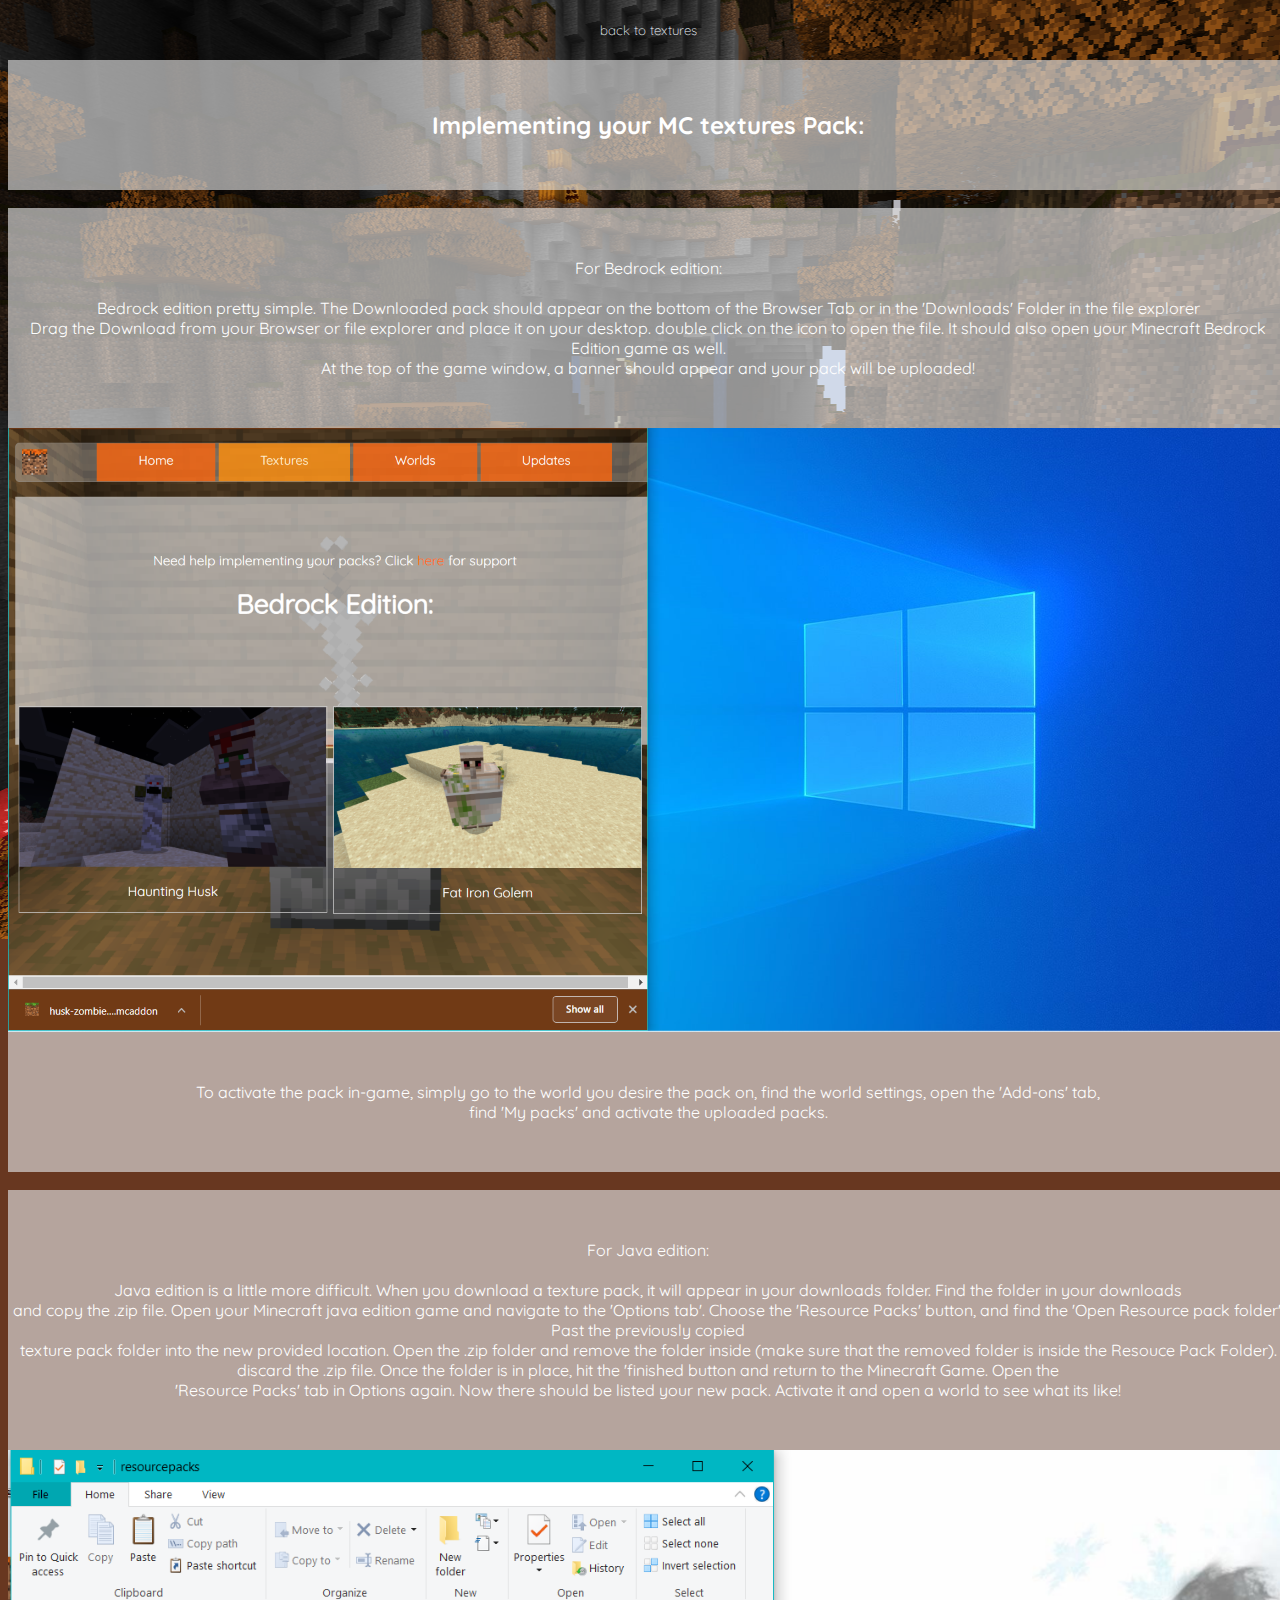
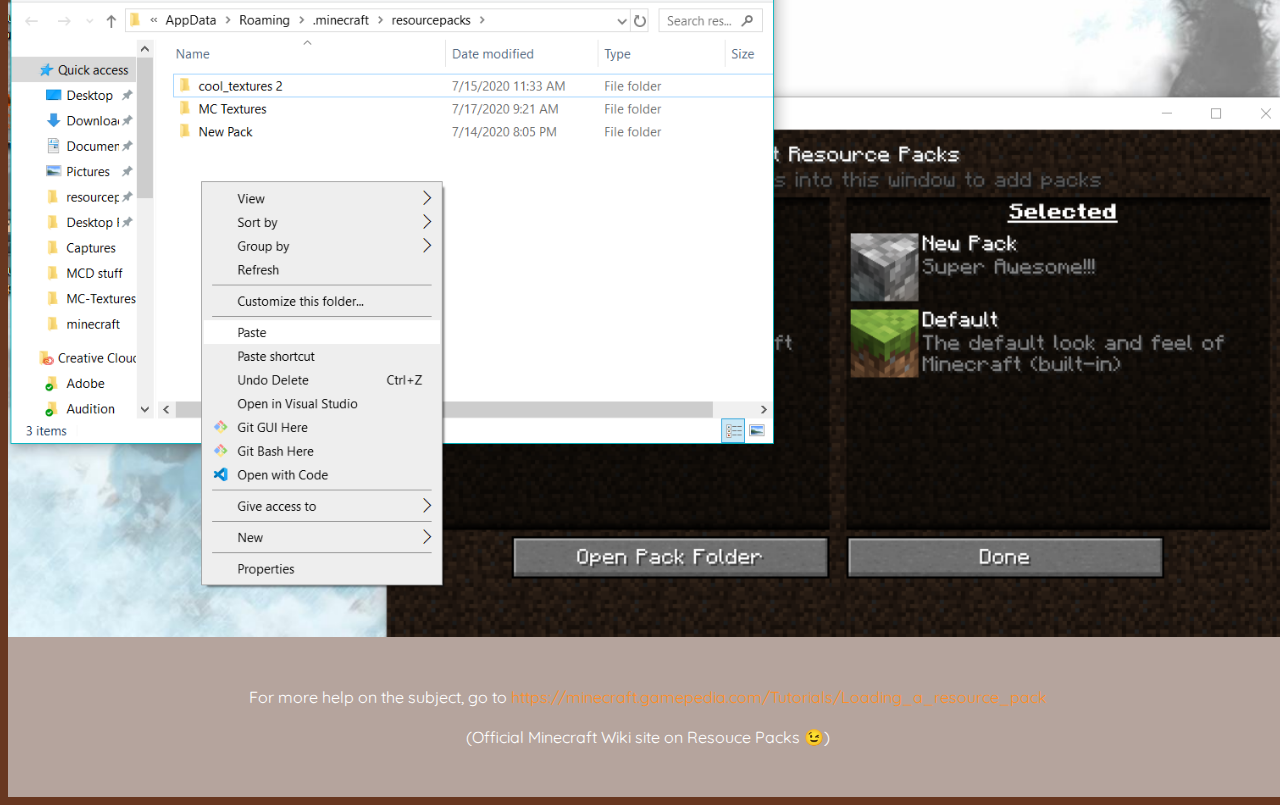
==== Help.html @ 1fb04d52 "Working things" ====
<!DOCTYPE html>
<html lang="en">
<head>
    <meta name="viewport" content="width=device-width, initial-scale=1">
    <link href='https://fonts.googleapis.com/css?family=Quicksand' rel='stylesheet'>
    <link rel="stylesheet" type="text/css" href="Style.css">
    <meta charset="UTF-8">
    <meta name="viewport" content="width=device-width, initial-scale=1.0">
    <title>MC Textures Support</title>
    <link rel="icon" href="Favicon.png" type="image/png" sizes="16x16">
</head>
<body>
<h5 style="text-align: center; font-family: Quicksand; font-weight: 200;"><a href="Textures.html" style="color: aliceblue; text-decoration: none; width: 100%;">back to textures</a></h5>
<h2 class="floatingCard">Implementing your MC textures Pack:</h2>
<p class="floatingCard">For Bedrock edition: <br><br>Bedrock edition pretty simple. The Downloaded pack should appear on the bottom of the Browser Tab or in the 'Downloads' Folder in the file explorer<br>
Drag the Download from your Browser or file explorer and place it on your desktop. double click on the icon to open the file. It should also open your Minecraft Bedrock Edition game as well.<br>
At the top of the game window, a banner should appear and your pack will be uploaded!</p>
<img src="Download img.png" alt="screenshot of a download bar with download" class="floatingCard" style="width: 100%; margin-top: 0px; padding-top: 0px;">
<p class="floatingCard" style="margin-top: -4px; padding-top: 0px;">To activate the pack in-game, simply go to the world you desire the pack on, find the world settings, open the 'Add-ons' tab,<br>
find 'My packs' and activate the uploaded packs.</p>

<p class="floatingCard">For Java edition: <br><br>Java edition is a little more difficult. When you download a texture pack, it will appear in your downloads folder. Find the folder in your downloads<br>
and copy the .zip file. Open your Minecraft java edition game and navigate to the 'Options tab'. Choose the 'Resource Packs' button, and find the 'Open Resource pack folder'. Past the previously copied<br>
texture pack folder into the new provided location. Open the .zip folder and remove the folder inside (make sure that the removed folder is inside the Resouce Pack Folder). discard the .zip file. Once the 
folder is in place, hit the 'finished button and return to the Minecraft Game. Open the <br>
'Resource Packs' tab in Options again. Now there should be listed your new pack. Activate it and open a world to see what its like!</p>
<img src="MC Resouces pic.png" alt="screenshot of Minecraft and a file Explorer" class="floatingCard" style="width: 100%; margin-top: 0px; padding-top: 0px;">
<p class="floatingCard" style="margin-top: -4px; padding-top: 0px;">For more help on the subject, go to <a href="https://minecraft.gamepedia.com/Tutorials/Loading_a_resource_pack" style="color: rgb(255, 142, 37); text-decoration: none;">https://minecraft.gamepedia.com/Tutorials/Loading_a_resource_pack</a><br><br>
(Official Minecraft Wiki site on Resouce Packs 😉)</p>
</body>
</html>
---- Style.css ----
body{
background: url('Falling World.png') no-repeat center center fixed;
object-fit: cover;
width: 100%;
height: 100%;
background-color: rgb(104, 55, 32);
}
#menue-item > li {
    display: inline-block;
}
#menue-item {
    overflow: hidden;
    list-style: none;
    padding-top: 10px;
    padding-bottom: 0px;
    padding-left: 50px;
    padding-right: 50px;
    border: 1px solid rgba(143, 143, 143, 0.432) ;
    border-radius: 5px;
    background-color: #ffffff46;
    Height: 35px;
    max-width: 10000px;
    margin: none; 
    text-align: right;
    
}
.top-bar-text{
    position: relative;
    top: 0px;
    right: 0px;
}
.navbar{
    margin: 0px;
    width: 100%;
    padding-bottom: 20px;
    padding-right: 130px;
    padding-left: 130px;
    padding-top: 11px;
    font-family:Quicksand; font-size: 15px;
    font-weight: 50px;
    background-color: rgba(255, 100, 11, 0.767);
    color: #ffffff;
    text-decoration: none;
    }
.navbar:hover {
    color: whitesmoke;
    background-color: rgba(255, 80, 11, 0.836);
    }
    @media screen and (min-width: 1026) {
      
      .navbar{
        margin: 0px;
        width: 100%;
        padding-bottom: 20px;
        padding-right: 130px;
        padding-left: 130px;
        padding-top: 11px;
        font-family:Quicksand; font-size: 15px;
        font-weight: 50px;
        background-color: rgba(255, 100, 11, 0.767);
        color: #ffffff;
        text-decoration: none;
        }
      }
      @media screen and (max-width: 1025px) {
      body{
        background: url('claymore\ in\ rock.png') no-repeat center center fixed;
        background-color: rgb(99, 71, 30);
        }
      .navbar{
        margin: 0px;
        width: 100%;
        padding-bottom: 20px;
        padding-right: 50px;
        padding-left: 50px;
        padding-top: 11px;
        font-family:Quicksand; font-size: 15px;
        font-weight: 50px;
        background-color: rgba(255, 100, 11, 0.767);
        color: #ffffff;
        text-decoration: none;
        }
    }
.floatingCard{
    margin: 0px;
    margin-top: 18px;
    background-color: #dddddda8;
    text-align: center;
    color: #ffffff;
    font-family:Quicksand; 
    padding-top: 50px;
    padding-bottom: 50px;
}
.floatingImg{
    margin: 0px;
    top: 0px;
    object-fit: cover;
    height: 400px;
    background-color: #dddddda8;
    color: #ffffff;
    font-family:Quicksand; 
    padding-top: 50px;
    padding-bottom: 50px;
    width: 100%;
}
.header{
    margin: 0px;
    font-size: 40px;
}
.banner{
    margin: 0px;
    position: relative;
    width: 100%;
}
.modal {
    display: none;
    position: fixed;
    z-index: 1;
    padding-top: 50px;
    padding-bottom: 50%;
    overflow: auto;
    left: 0;
    top: 0;
    width: 100%;
    height: 200%;
    background-color: rgb(0,0,0); /* Fallback color */
    background-color: rgba(0,0,0,0.4); /* Black w/ opacity */
  }
  
  /* Modal Content */
  .modal-content {
    position: relative;
    background-color: #fefefe;
    margin: auto;
    padding: 0;
    border: 1px solid #888;
    width: 80%;
    box-shadow: 0 4px 8px 0 rgba(0,0,0,0.2),0 6px 20px 0 rgba(0,0,0,0.19);
    -webkit-animation-name: animatetop;
    -webkit-animation-duration: 0.4s;
    animation-name: animatetop;
    animation-duration: 0.4s
  }
  
  @-webkit-keyframes animatetop {
    from {top:-300px; opacity:0} 
    to {top:0; opacity:1}
  }
  
  @keyframes animatetop {
    from {top:-300px; opacity:0}
    to {top:0; opacity:1}
  }
  
  .close {
    color: white;
    float: right;
    font-size: 28px;
    font-weight: bold;
  }
  
  .close:hover,
  .close:focus {
    color: #000;
    text-decoration: none;
    cursor: pointer;
  }
  
  .modal-header {
    font-family: Quicksand;
    padding: 2px 16px;
    background-color: #ff7b00;
    color: white;
  }
  
  .modal-body {padding: 2px 16px;}
  
  .modal-footer {
    font-family: Quicksand;
    padding: 2px 16px;
    background-color: #ff7b00;
    color: white;
  }
  div.gallery {
    margin: 0.5%;
    border: 1px solid #ccc;
    float: left;
    width: 48%;
  }
  
  div.gallery:hover {
    border: 1px solid #777;
  }
  
  div.gallery img {
    width: 100%;
    height: auto;
  }
  
  div.desc {
    padding: 15px;
    text-align: center;
  }

  .skinBanner {
    position: fixed;
    bottom: 40px;
    left: 10%;
    right: 10%;
    width: 80%;
    padding: 5px 14px;
    display: flex;
    align-items: center;
    justify-content: space-between;
    background-color: rgb(185, 185, 185);
    border-radius: 5px;
    box-shadow: 0 0 2px 1px rgba(0, 0, 0, 0.2);
  }
  .downloadButton{
    position: relative;
    float: right;
    top: 5px;
    right: 5px;
    background-color: rgb(255, 255, 255);
    border: none;
    padding: 20px;
    cursor: pointer;
  }
  .platformButtons{
    padding: 40px;
    padding-top: 10px;
    padding-bottom: 10px;
    background-color: #ffffff;
    border: none;
    font-family: Quicksand;
  }
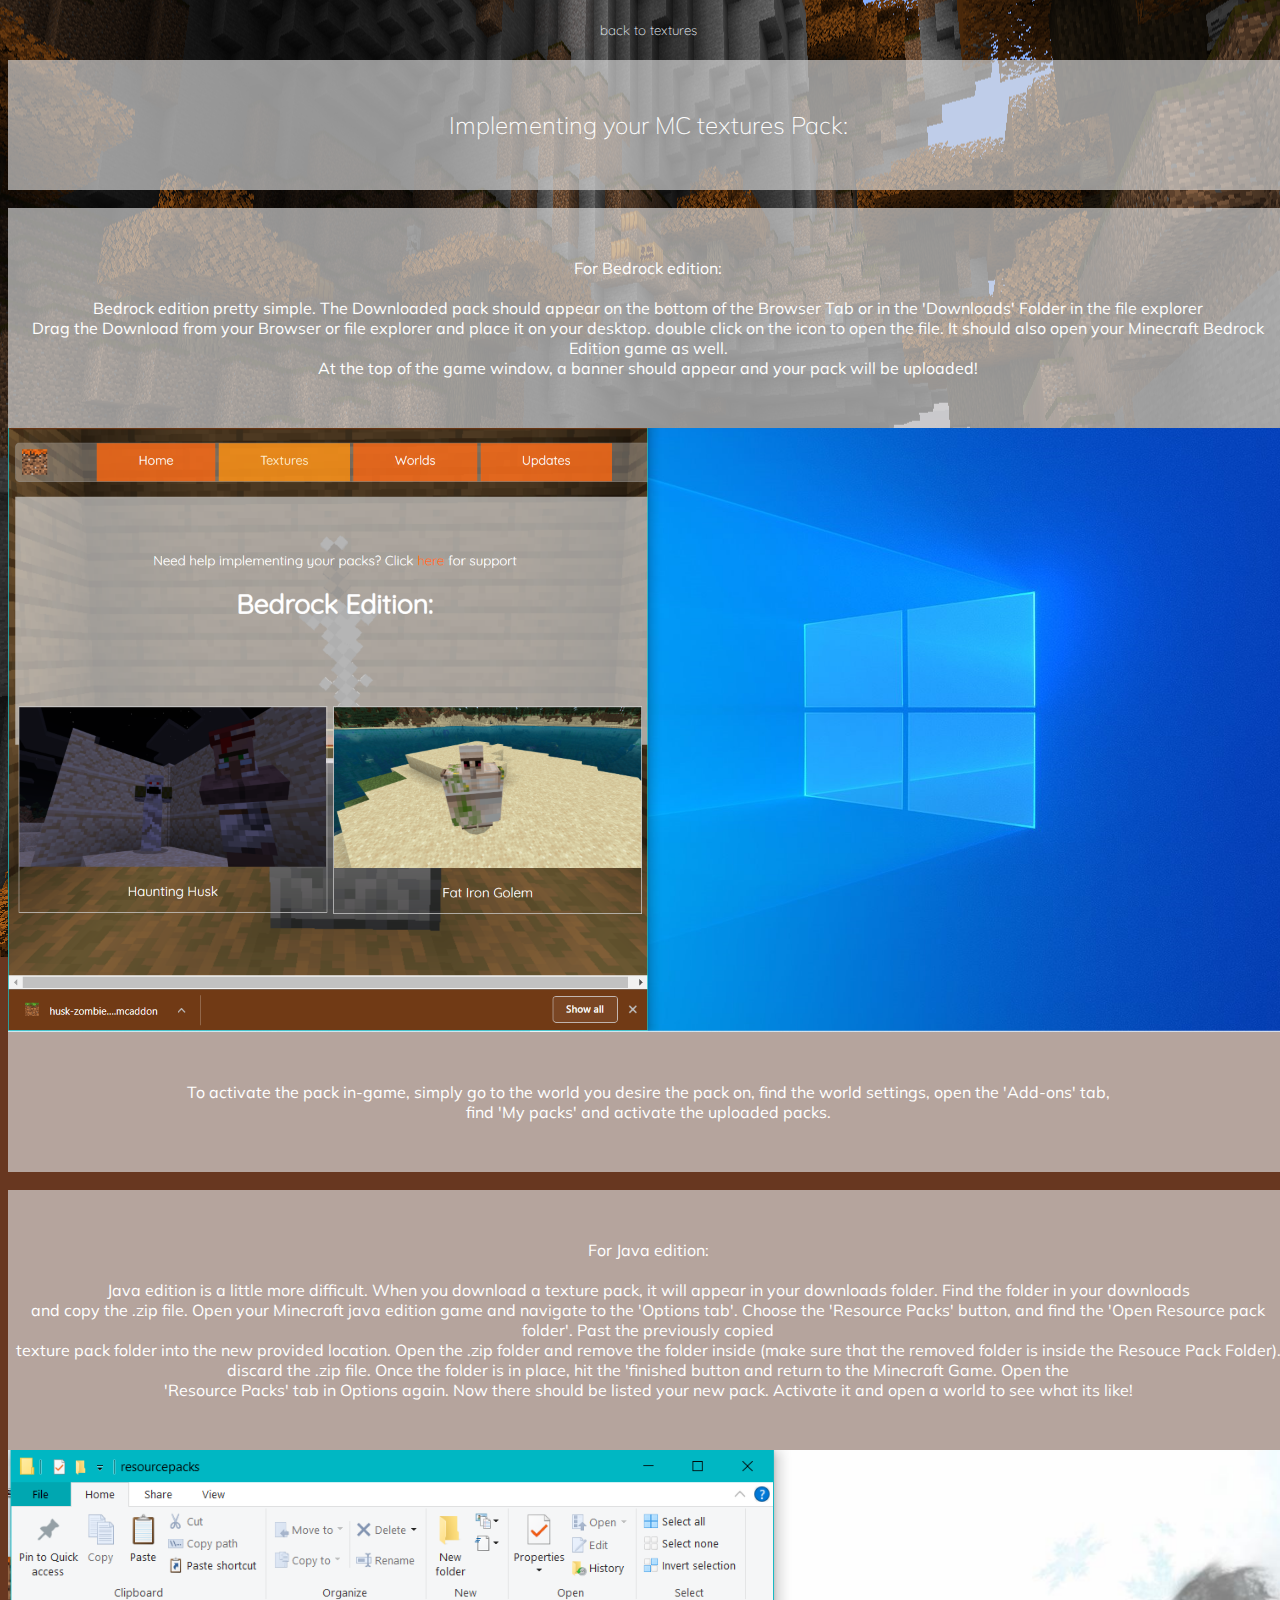
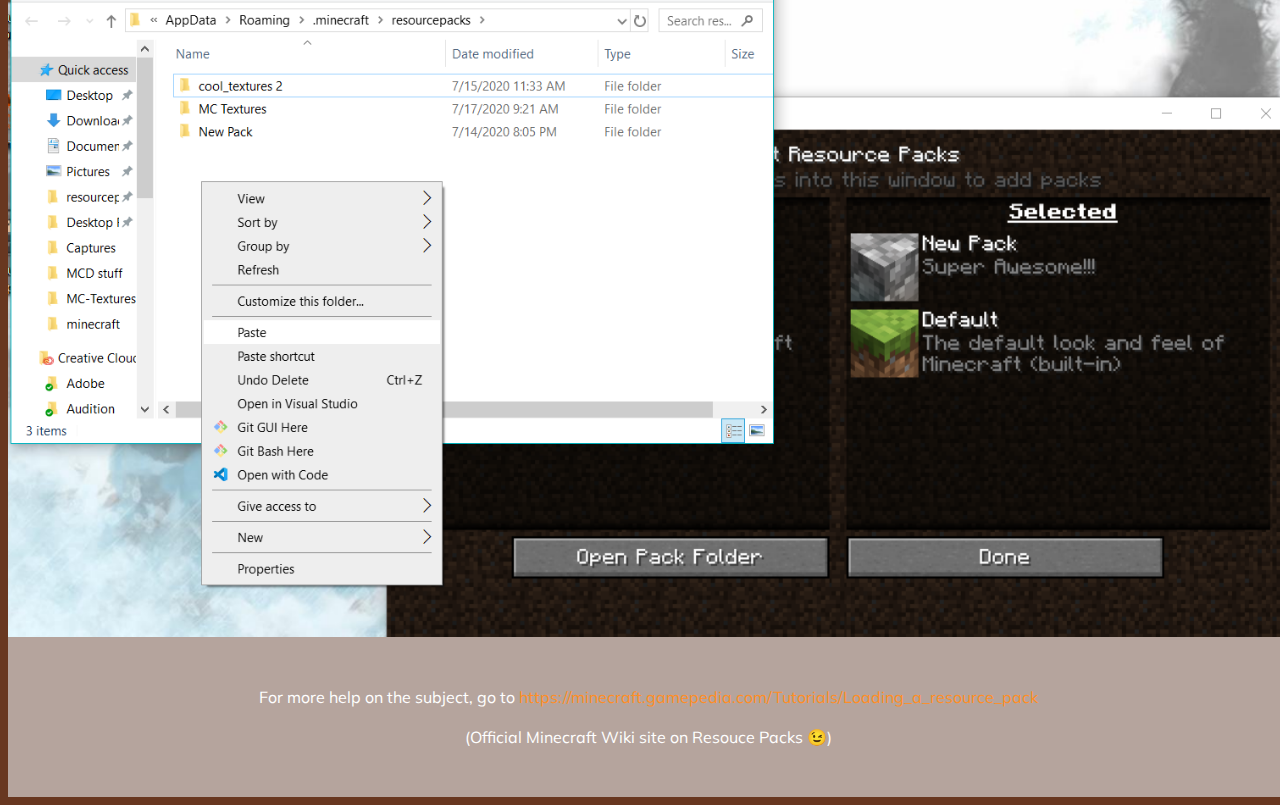
==== commit 596fda48: "stuffety stuff" ====
--- a/Help.html
+++ b/Help.html
@@ -1,6 +1,7 @@
 <!DOCTYPE html>
 <html lang="en">
 <head>
+    <link href="https://fonts.googleapis.com/css2?family=Mulish:wght@200&display=swap" rel="stylesheet">
     <meta name="viewport" content="width=device-width, initial-scale=1">
     <link href='https://fonts.googleapis.com/css?family=Quicksand' rel='stylesheet'>
     <link rel="stylesheet" type="text/css" href="Style.css">
@@ -11,7 +12,7 @@
 </head>
 <body>
 <h5 style="text-align: center; font-family: Quicksand; font-weight: 200;"><a href="Textures.html" style="color: aliceblue; text-decoration: none; width: 100%;">back to textures</a></h5>
-<h2 class="floatingCard">Implementing your MC textures Pack:</h2>
+<h2 class="floatingCard" style="font-family: Mulish; font-weight: 200;">Implementing your MC textures Pack:</h2>
 <p class="floatingCard">For Bedrock edition: <br><br>Bedrock edition pretty simple. The Downloaded pack should appear on the bottom of the Browser Tab or in the 'Downloads' Folder in the file explorer<br>
 Drag the Download from your Browser or file explorer and place it on your desktop. double click on the icon to open the file. It should also open your Minecraft Bedrock Edition game as well.<br>
 At the top of the game window, a banner should appear and your pack will be uploaded!</p>
--- a/Style.css
+++ b/Style.css
@@ -1,5 +1,5 @@
 body{
-background: url('Falling World.png') no-repeat center center fixed;
+background: url('wild\ world\ 2.png') no-repeat center center fixed;
 object-fit: cover;
 width: 100%;
 height: 100%;
@@ -36,7 +36,7 @@
     padding-right: 130px;
     padding-left: 130px;
     padding-top: 11px;
-    font-family:Quicksand; font-size: 15px;
+    font-family:Mulish; font-size: 15px;
     font-weight: 50px;
     background-color: rgba(255, 100, 11, 0.767);
     color: #ffffff;
@@ -55,7 +55,7 @@
         padding-right: 130px;
         padding-left: 130px;
         padding-top: 11px;
-        font-family:Quicksand; font-size: 15px;
+        font-family:Mulish; font-size: 15px;
         font-weight: 50px;
         background-color: rgba(255, 100, 11, 0.767);
         color: #ffffff;
@@ -74,7 +74,7 @@
         padding-right: 50px;
         padding-left: 50px;
         padding-top: 11px;
-        font-family:Quicksand; font-size: 15px;
+        font-family:Mulish; font-size: 15px;
         font-weight: 50px;
         background-color: rgba(255, 100, 11, 0.767);
         color: #ffffff;
@@ -87,7 +87,7 @@
     background-color: #dddddda8;
     text-align: center;
     color: #ffffff;
-    font-family:Quicksand; 
+    font-family:Mulish; 
     padding-top: 50px;
     padding-bottom: 50px;
 }
@@ -98,7 +98,7 @@
     height: 400px;
     background-color: #dddddda8;
     color: #ffffff;
-    font-family:Quicksand; 
+    font-family:Mulish; 
     padding-top: 50px;
     padding-bottom: 50px;
     width: 100%;
@@ -127,13 +127,13 @@
     background-color: rgba(0,0,0,0.4); /* Black w/ opacity */
   }
   
-  /* Modal Content */
   .modal-content {
     position: relative;
     background-color: #fefefe;
     margin: auto;
     padding: 0;
-    border: 1px solid #888;
+    border: 1px solid rgb(117, 117, 117);
+    border-radius: 10px;
     width: 80%;
     box-shadow: 0 4px 8px 0 rgba(0,0,0,0.2),0 6px 20px 0 rgba(0,0,0,0.19);
     -webkit-animation-name: animatetop;
@@ -141,6 +141,30 @@
     animation-name: animatetop;
     animation-duration: 0.4s
   }
+    .modal-header {
+    font-family: Mulish;
+    font-size: 17px;
+    text-align: center;
+    padding: 2px 16px;
+    background-color: #ff7b00;
+    color: white;
+    border-top: 1px solid rgba(136, 136, 136, 0);
+    border-top-left-radius: 9px;
+    border-top-right-radius: 9px;
+  }
+  
+  .modal-body {padding: 2px 16px;}
+  
+  .modal-footer {
+    font-family: Mulish;
+    padding: 2px 16px;
+    background-color: #ff7b00;
+    color: white;
+    margin-top: -1px;
+    border-bottom: 1px solid rgba(136, 136, 136, 0);
+    border-bottom-left-radius: 9px;
+    border-bottom-right-radius: 9px;
+  }
   
   @-webkit-keyframes animatetop {
     from {top:-300px; opacity:0} 
@@ -161,26 +185,12 @@
   
   .close:hover,
   .close:focus {
-    color: #000;
+    color: rgb(37, 37, 37);
     text-decoration: none;
     cursor: pointer;
   }
   
-  .modal-header {
-    font-family: Quicksand;
-    padding: 2px 16px;
-    background-color: #ff7b00;
-    color: white;
-  }
-  
-  .modal-body {padding: 2px 16px;}
-  
-  .modal-footer {
-    font-family: Quicksand;
-    padding: 2px 16px;
-    background-color: #ff7b00;
-    color: white;
-  }
+
   div.gallery {
     margin: 0.5%;
     border: 1px solid #ccc;
@@ -212,7 +222,7 @@
     display: flex;
     align-items: center;
     justify-content: space-between;
-    background-color: rgb(185, 185, 185);
+    background-color: rgba(255, 255, 255, 0.486);
     border-radius: 5px;
     box-shadow: 0 0 2px 1px rgba(0, 0, 0, 0.2);
   }
@@ -233,4 +243,16 @@
     background-color: #ffffff;
     border: none;
     font-family: Quicksand;
+  }
+  #myProgress {
+    width: 100%;
+    background-color: #ddd;
+  }
+  #myBar {
+    width: 1%;
+    height: 30px;
+    background-color: rgb(255, 136, 0);
+  }
+  div{
+  user-select: none;
   }